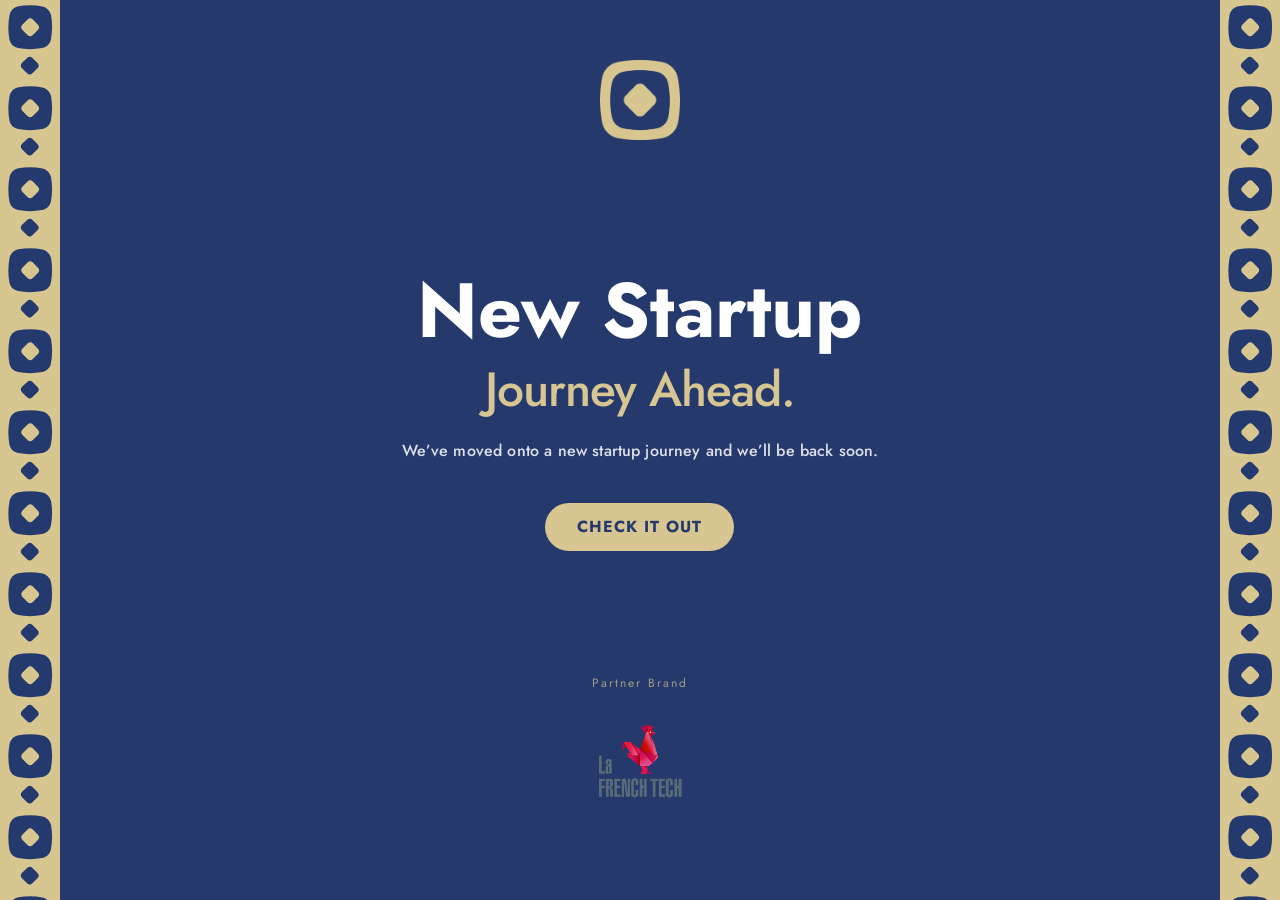
==== infounder-site/index.html @ ec41957c "update the phone number" ====
<!DOCTYPE html>
<html lang="en">
<head>
    <meta charset="UTF-8">
    <meta name="viewport" content="width=device-width, initial-scale=1.0">
    <title>INFOUNDER</title>
    <link rel="icon" type="image/png" href="assets/favicon.png">
    <meta name="description" content="Marrakech-based digital agency scaling startups, e-commerce, and real estate.">
    <link rel="preconnect" href="https://fonts.googleapis.com">
    <link rel="preconnect" href="https://fonts.gstatic.com" crossorigin>
    <link href="https://fonts.googleapis.com/css2?family=Jost:wght@400;500;700&display=swap" rel="stylesheet">
    <link rel="stylesheet" href="style.css">
    <link rel="stylesheet" href="popup.css">
</head>
<body>
    <div class="side-strip strip-left"></div>
    <div class="side-strip strip-right"></div>

    <div class="content-container">
        <main>
            <a href="index.html" class="logo-link">
                <img src="assets/infounder-logo.png" alt="Infounder Logo" class="logo-main">
            </a>
            
            <div class="hero-content" id="heroMain">
                <h1 class="hero-headline">New Startup <br><span>Journey Ahead.</span></h1>
                <p class="sub-statement">
                    We’ve moved onto a new startup journey and we’ll be back soon.
                </p>
                <a href="#" class="btn-cta" id="triggerReveal">Check it Out</a>
            </div>

            <footer>
                <p class="label">Partner Brand</p>
                <a href="https://lafrenchtech.ma/" target="_blank" class="partner-link">
                    <img src="assets/french-tech.png" alt="French Tech" class="partner-img">
                </a>
            </footer>
        </main>
    </div>

    <div class="reveal-overlay" id="revealOverlay">
        <div class="reveal-container">
            <span class="reveal-line">We are not just another digital agency.</span>
            <span class="reveal-line">We build, scale and optimize digital ecosystems.</span>
            <span class="reveal-line highlight">Startups • E-commerce • Real Estate • Hospitality</span>
            
            <div class="reveal-line divider"></div>
            
            <span class="reveal-line">From Tech Architecture to Paid Acquisition.</span>
            <span class="reveal-line">Based in Marrakech. Built for global markets.</span>

            
            <div class="reveal-line contact-grid">
                <a href="mailto:contact@infounder.ma" class="contact-item">contact@infounder.ma</a>
                <span class="contact-item">+212 661 691 118</span>
                <a href="https://www.linkedin.com/company/infounder/" target="_blank" class="contact-item">LinkedIn</a>
            </div>
            
            <a href="#" class="btn-back" id="btnBack">Back</a>
        </div>
    </div>

    <script>
        const trigger = document.getElementById('triggerReveal');
        const overlay = document.getElementById('revealOverlay');
        const backBtn = document.getElementById('btnBack');

        trigger.addEventListener('click', (e) => {
            e.preventDefault();
            overlay.style.display = 'flex';
            // Slight timeout to allow the display:flex to register before adding active class for transition
            setTimeout(() => {
                overlay.classList.add('active');
            }, 10);
            document.body.style.overflow = 'hidden'; 
        });

        const hideOverlay = (e) => {
            if(e) e.preventDefault();
            overlay.classList.remove('active');
            setTimeout(() => {
                overlay.style.display = 'none';
            }, 600); // Matches the CSS transition time
            document.body.style.overflow = 'auto';
        };

        backBtn.addEventListener('click', hideOverlay);
        overlay.addEventListener('click', (e) => {
            if (e.target === overlay) hideOverlay();
        });
    </script>
</body>
</html>
---- infounder-site/style.css ----
:root {
    --brand-navy: #25396d; 
    --brand-gold: #d7c691; 
    --white: #ffffff;
    --body-reg-size: 16px;
    --body-reg-lh: 24px;
    --button-size: 16px;
    --button-lh: 24px;
}

* { 
    margin: 0; 
    padding: 0; 
    box-sizing: border-box; 
}

body {
    background-color: var(--brand-navy);
    color: var(--white);
    font-family: 'Jost', sans-serif;
    min-height: 100vh;
    display: flex;
    flex-direction: column;
    overflow-x: hidden;
    overflow-y: auto;
    position: relative;
}

/* --- Side Patterns --- */
.side-strip {
    position: absolute;
    top: 0;
    bottom: 0;
    width: 60px; 
    z-index: 1;
    background-image: url('assets/pattern-bg.svg'); 
    background-repeat: repeat-y;
    background-size: contain;
    animation: slidepattern 20s linear infinite;
}

.strip-left { left: 0; }
.strip-right { 
    right: 0; 
    animation-direction: reverse; 
}

@keyframes slidepattern {
    from { background-position: 0 0; }
    to { background-position: 0 500px; }
}

/* --- Layout --- */
.content-container {
    position: relative;
    z-index: 10;
    height: 100vh;
    display: flex;
    flex-direction: column;
    padding: 0 100px;
}

main {
    flex: 1;
    display: flex;
    flex-direction: column;
    justify-content: space-between; 
    align-items: center;
    padding: 60px 0;
}

.logo-main { 
    width: 80px;
    height: auto; 
    margin: 0;
}

/* --- Hero Section --- */
.hero-content {
    display: flex;
    flex-direction: column;
    align-items: center;
    text-align: center;
}

.hero-headline {
    font-size: clamp(2.3rem, 6vw, 5rem);
    line-height: 1.1;
    font-weight: 700;
    margin-bottom: 20px;
}

.hero-headline span { 
    color: var(--brand-gold);
    font-size: clamp(2rem, 4vw, 3rem); 
    line-height: 1.2;
    font-weight: 500;
    display: block;
    margin-top: 8px;
    letter-spacing: -0.02em;
}

.sub-statement {
    font-size: var(--body-reg-size);
    line-height: var(--body-reg-lh);
    font-weight: 500;
    color: rgba(255, 255, 255, 0.85);
    max-width: 550px;
    margin-bottom: 40px;
    letter-spacing: 0.01em;
}

/* --- Button --- */
.btn-cta {
    background-color: var(--brand-gold);
    color: var(--brand-navy);
    padding: 12px 32px;
    font-size: var(--button-size);
    line-height: var(--button-lh);
    font-weight: 700;
    border-radius: 80px; 
    display: inline-block; 
    text-decoration: none;
    text-transform: uppercase;
    letter-spacing: 1px;
    transition: all 0.3s ease;
}

.btn-cta:hover {
    background-color: var(--white);
    transform: translateY(-2px);
    box-shadow: 0 4px 15px rgba(0, 0, 0, 0.1);
    outline: 3px solid rgba(215, 198, 145, 0.5);
    outline-offset: 4px;
}

/* --- Footer --- */
footer {
    display: flex;
    flex-direction: column;
    align-items: center;
    gap: 12px;
}

.label { 
    font-size: 12px;
    letter-spacing: 2px; 
    color: var(--brand-gold); 
    opacity: 0.7; 
}

.partner-img { 
    height: 130px; 
    width: auto; 
}

/* --- Responsive --- */
@media (max-width: 768px) {
    .side-strip { width: 40px; }
    .content-container { padding: 0 40px; }
    .logo-main { width: 60px; }
    .hero-headline { font-size: 2.5rem; }
}
---- infounder-site/popup.css ----
.reveal-overlay {
    position: fixed;
    top: 0;
    left: 0;
    width: 100%;
    height: 100%;
    backdrop-filter: blur(25px) saturate(100%);
    -webkit-backdrop-filter: blur(25px) saturate(100%);
    display: none;
    justify-content: center;
    align-items: center;
    z-index: 2000;
    opacity: 0;
    transition: opacity 0.6s ease;
}

.reveal-overlay.active {
    opacity: 1;
}

.reveal-container {
    text-align: center;
    width: 90%;
    max-width: 800px;
}

.reveal-line {
    display: block;
    opacity: 0;
    transform: translateY(120px); 
    margin-bottom: 20px;
    transition: transform 1.2s cubic-bezier(0.16, 1, 0.3, 1), 
                opacity 1s ease;
}

.reveal-overlay.active .reveal-line {
    opacity: 1;
    transform: translateY(0);
}

.reveal-overlay.active .reveal-line:nth-child(1) { transition-delay: 0.7s; }
.reveal-overlay.active .reveal-line:nth-child(2) { transition-delay: 0.6s; }
.reveal-overlay.active .reveal-line:nth-child(3) { transition-delay: 0.5s; }
.reveal-overlay.active .reveal-line:nth-child(4) { transition-delay: 0.45s; } /* Divider */
.reveal-overlay.active .reveal-line:nth-child(5) { transition-delay: 0.4s; }
.reveal-overlay.active .reveal-line:nth-child(6) { transition-delay: 0.2s; }
.reveal-overlay.active .reveal-line:nth-child(7) { transition-delay: 0.1s; } /* This rises first */

.highlight { color: var(--brand-gold); font-weight: 600; }
.divider { height: 1px; background: var(--brand-gold); width: 60px; margin: 30px auto; opacity: 0.3; }

.final-cta {
    font-size: clamp(2.5rem, 8vw, 4.5rem);
    color: var(--brand-gold);
    font-weight: 700;
    letter-spacing: -2px;
    text-transform: uppercase;
}

.contact-grid {
    display: flex;
    justify-content: center;
    gap: 20px;
    margin-top: 30px;
}

.contact-item {
    color: var(--brand-gold);
    text-decoration: none;
    font-size: 0.9rem;
    letter-spacing: 1px;
    transition: opacity 0.3s;
}

.btn-back {
    display: inline-block;
    margin-top: 40px;
    color: var(--brand-gold);
    text-transform: uppercase;
    text-decoration: none;
    font-weight: 700;
    letter-spacing: 2px;
    border-bottom: 1px solid transparent;
}

.btn-back:hover { border-bottom: 1px solid var(--brand-gold); }

@media (max-width: 768px) {
    .contact-grid { flex-direction: column; gap: 15px; }
}
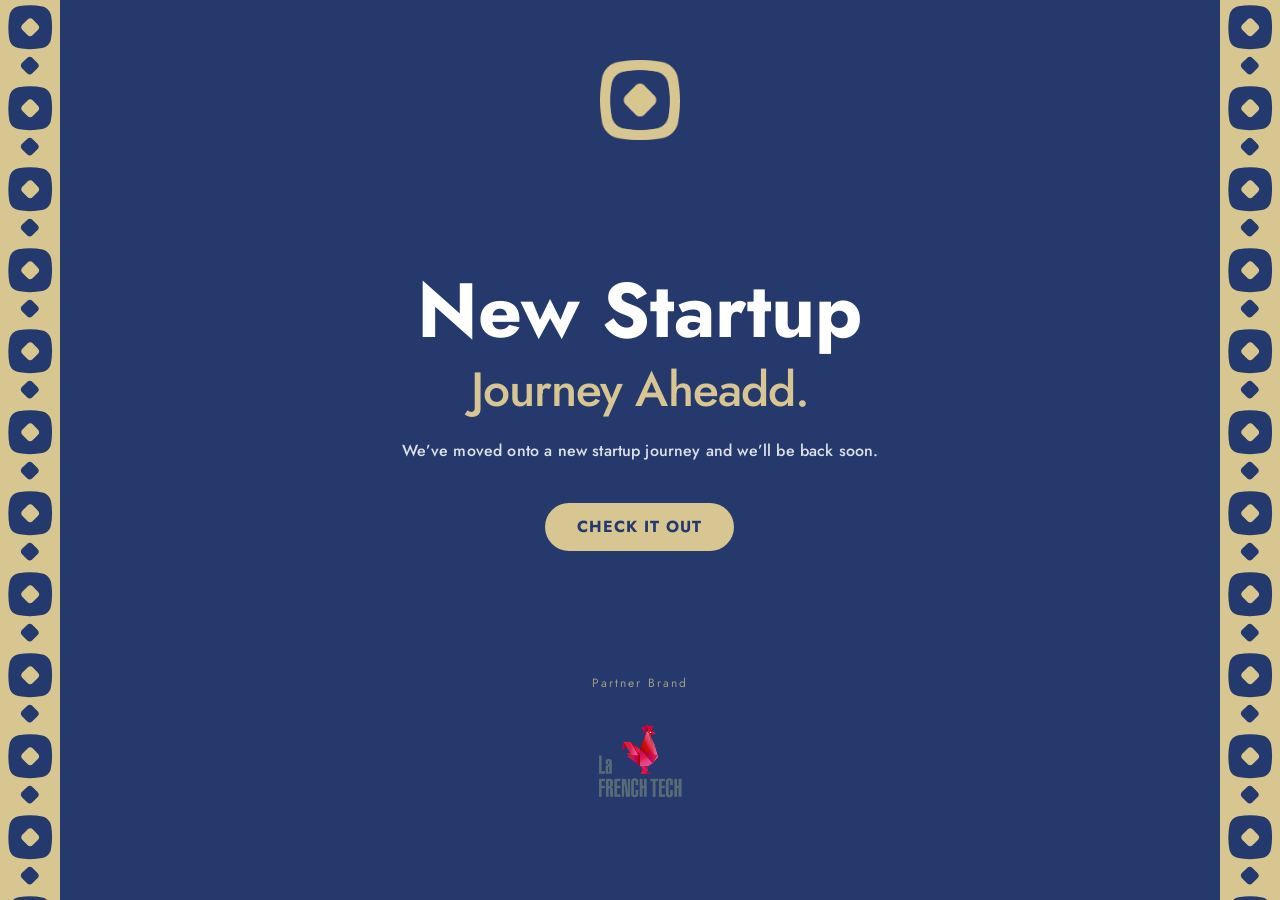
==== commit 3678d8c4: "trying to resolve the shared link image of the infounder site" ====
--- a/infounder-site/index.html
+++ b/infounder-site/index.html
@@ -1,16 +1,31 @@
 <!DOCTYPE html>
 <html lang="en">
 <head>
-    <meta charset="UTF-8">
-    <meta name="viewport" content="width=device-width, initial-scale=1.0">
-    <title>INFOUNDER</title>
-    <link rel="icon" type="image/png" href="assets/favicon.png">
-    <meta name="description" content="Marrakech-based digital agency scaling startups, e-commerce, and real estate.">
-    <link rel="preconnect" href="https://fonts.googleapis.com">
-    <link rel="preconnect" href="https://fonts.gstatic.com" crossorigin>
-    <link href="https://fonts.googleapis.com/css2?family=Jost:wght@400;500;700&display=swap" rel="stylesheet">
-    <link rel="stylesheet" href="style.css">
-    <link rel="stylesheet" href="popup.css">
+  <meta charset="UTF-8">
+  <meta name="viewport" content="width=device-width, initial-scale=1.0">
+
+  <title>INFOUNDER GROUP | Technology, Growth & Digital Systems for Startups, Businesses and Investors</title>
+  <meta name="description" content="INFOUNDER GROUP helps startups, businesses, and investors build, scale, and optimize digital systems through software development, CTO as a Service, growth strategy, and technical execution.">
+  <meta name="robots" content="index, follow">
+  <link rel="canonical" href="https://www.infoundergroup.com/">
+
+  <meta property="og:type" content="website">
+  <meta property="og:title" content="INFOUNDER GROUP | Technology, Growth & Digital Systems">
+  <meta property="og:description" content="We help startups, businesses, and investors build, scale, and optimize digital systems.">
+  <meta property="og:url" content="https://www.infoundergroup.com/">
+  <meta property="og:image" href="assets/infounder-logo.png">
+
+  <meta name="twitter:card" content="summary_large_image">
+  <meta name="twitter:title" content="INFOUNDER GROUP | Technology, Growth & Digital Systems">
+  <meta name="twitter:description" content="We help startups, businesses, and investors build, scale, and optimize digital systems.">
+  <meta name="twitter:image" content="assets/og-cover.png">
+
+  <link rel="icon" type="image/png" href="assets/favicon.png">
+  <link rel="preconnect" href="https://fonts.googleapis.com">
+  <link rel="preconnect" href="https://fonts.gstatic.com" crossorigin>
+  <link href="https://fonts.googleapis.com/css2?family=Jost:wght@400;500;700&display=swap" rel="stylesheet">
+  <link rel="stylesheet" href="style.css">
+  <link rel="stylesheet" href="popup.css">
 </head>
 <body>
     <div class="side-strip strip-left"></div>
@@ -23,7 +38,7 @@
             </a>
             
             <div class="hero-content" id="heroMain">
-                <h1 class="hero-headline">New Startup <br><span>Journey Ahead.</span></h1>
+                <h1 class="hero-headline">New Startup <br><span>Journey Aheadd.</span></h1>
                 <p class="sub-statement">
                     We’ve moved onto a new startup journey and we’ll be back soon.
                 </p>
@@ -39,28 +54,31 @@
         </main>
     </div>
 
-    <div class="reveal-overlay" id="revealOverlay">
-        <div class="reveal-container">
-            <span class="reveal-line">We are not just another digital agency.</span>
-            <span class="reveal-line">We build, scale and optimize digital ecosystems.</span>
-            <span class="reveal-line highlight">Startups • E-commerce • Real Estate • Hospitality</span>
-            
-            <div class="reveal-line divider"></div>
-            
-            <span class="reveal-line">From Tech Architecture to Paid Acquisition.</span>
-            <span class="reveal-line">Based in Marrakech. Built for global markets.</span>
+<div class="reveal-overlay" id="revealOverlay">
+    <div class="reveal-container">
+        <span class="reveal-line">INFOUNDER GROUP is a technology and marketing innovation agency.</span>
+        <span class="reveal-line">We build, grow, and position digital products and ambitious brands.</span>
+        <span class="reveal-line highlight">Startups • E-commerce • Real Estate • Hospitality</span>
 
-            
-            <div class="reveal-line contact-grid">
-                <a href="mailto:contact@infounder.ma" class="contact-item">contact@infounder.ma</a>
-                <span class="contact-item">+212 661 691 118</span>
-                <a href="https://www.linkedin.com/company/infounder/" target="_blank" class="contact-item">LinkedIn</a>
-            </div>
-            
-            <a href="#" class="btn-back" id="btnBack">Back</a>
+        <div class="reveal-line divider"></div>
+
+        <span class="reveal-line">From product strategy and tech architecture to SEO, content, and paid acquisition.</span>
+        <span class="reveal-line">Based in Marrakech. Built for global markets.</span>
+
+        <div class="reveal-line contact-grid">
+            <a href="mailto:contact@infoundergroup.com" class="contact-item">contact@infoundergroup.com</a>
+            <a href="tel:+18582566955" class="contact-item">+1 (858) 256-6955</a>
         </div>
+
+        <div class="reveal-line social-links-line">
+            <a href="https://www.instagram.com/infoundergroup/" target="_blank" rel="noopener noreferrer" class="contact-item">Instagram</a>
+            <span class="social-separator">•</span>
+            <a href="https://www.linkedin.com/company/infounder/" target="_blank" rel="noopener noreferrer" class="contact-item">LinkedIn</a>
+        </div>
+
+        <a href="#" class="btn-back" id="btnBack">Back</a>
     </div>
-
+</div>
     <script>
         const trigger = document.getElementById('triggerReveal');
         const overlay = document.getElementById('revealOverlay');
--- a/infounder-site/style.css
+++ b/infounder-site/style.css
@@ -161,3 +161,29 @@
     .logo-main { width: 60px; }
     .hero-headline { font-size: 2.5rem; }
 }
+
+.social-line {
+    display: flex;
+    justify-content: center;
+    align-items: center;
+    gap: 18px;
+    margin-top: 12px;
+}
+
+.social-link {
+    display: inline-flex;
+    align-items: center;
+    justify-content: center;
+    transition: transform 0.2s ease, opacity 0.2s ease;
+}
+
+.social-link:hover {
+    transform: translateY(-2px);
+    opacity: 0.85;
+}
+
+.social-icon {
+    width: 22px;
+    height: 22px;
+    object-fit: contain;
+}
--- a/infounder-site/popup.css
+++ b/infounder-site/popup.css
@@ -88,3 +88,5 @@
 @media (max-width: 768px) {
     .contact-grid { flex-direction: column; gap: 15px; }
 }
+
+
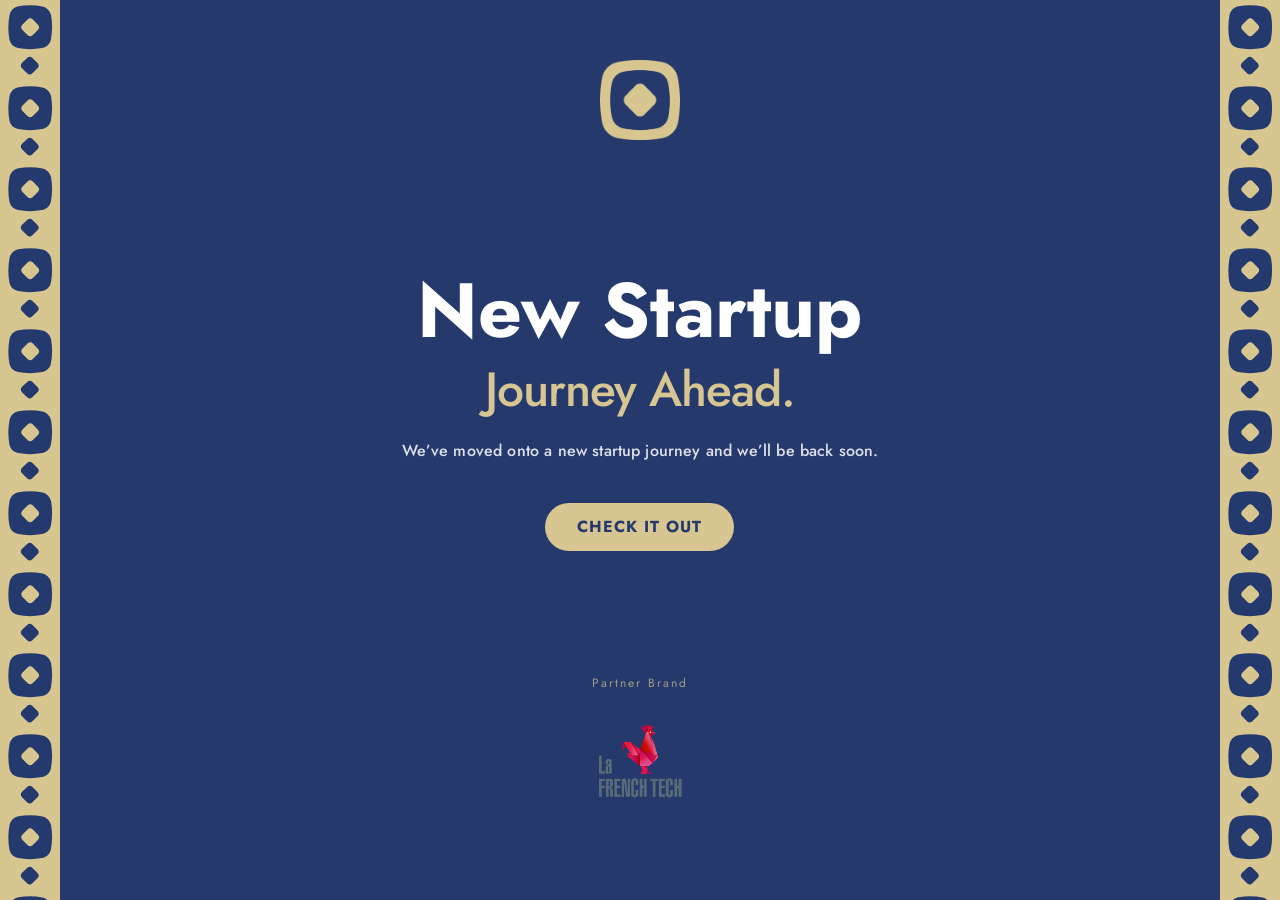
==== commit 9972a1b7: "trying to resolve the shared link image of the infounder site" ====
--- a/infounder-site/index.html
+++ b/infounder-site/index.html
@@ -13,7 +13,7 @@
   <meta property="og:title" content="INFOUNDER GROUP | Technology, Growth & Digital Systems">
   <meta property="og:description" content="We help startups, businesses, and investors build, scale, and optimize digital systems.">
   <meta property="og:url" content="https://www.infoundergroup.com/">
-  <meta property="og:image" href="assets/infounder-logo.png">
+  <meta property="og:image" content="assets/og-cover.png">
 
   <meta name="twitter:card" content="summary_large_image">
   <meta name="twitter:title" content="INFOUNDER GROUP | Technology, Growth & Digital Systems">
@@ -38,7 +38,7 @@
             </a>
             
             <div class="hero-content" id="heroMain">
-                <h1 class="hero-headline">New Startup <br><span>Journey Aheadd.</span></h1>
+                <h1 class="hero-headline">New Startup <br><span>Journey Ahead.</span></h1>
                 <p class="sub-statement">
                     We’ve moved onto a new startup journey and we’ll be back soon.
                 </p>
@@ -87,7 +87,6 @@
         trigger.addEventListener('click', (e) => {
             e.preventDefault();
             overlay.style.display = 'flex';
-            // Slight timeout to allow the display:flex to register before adding active class for transition
             setTimeout(() => {
                 overlay.classList.add('active');
             }, 10);
